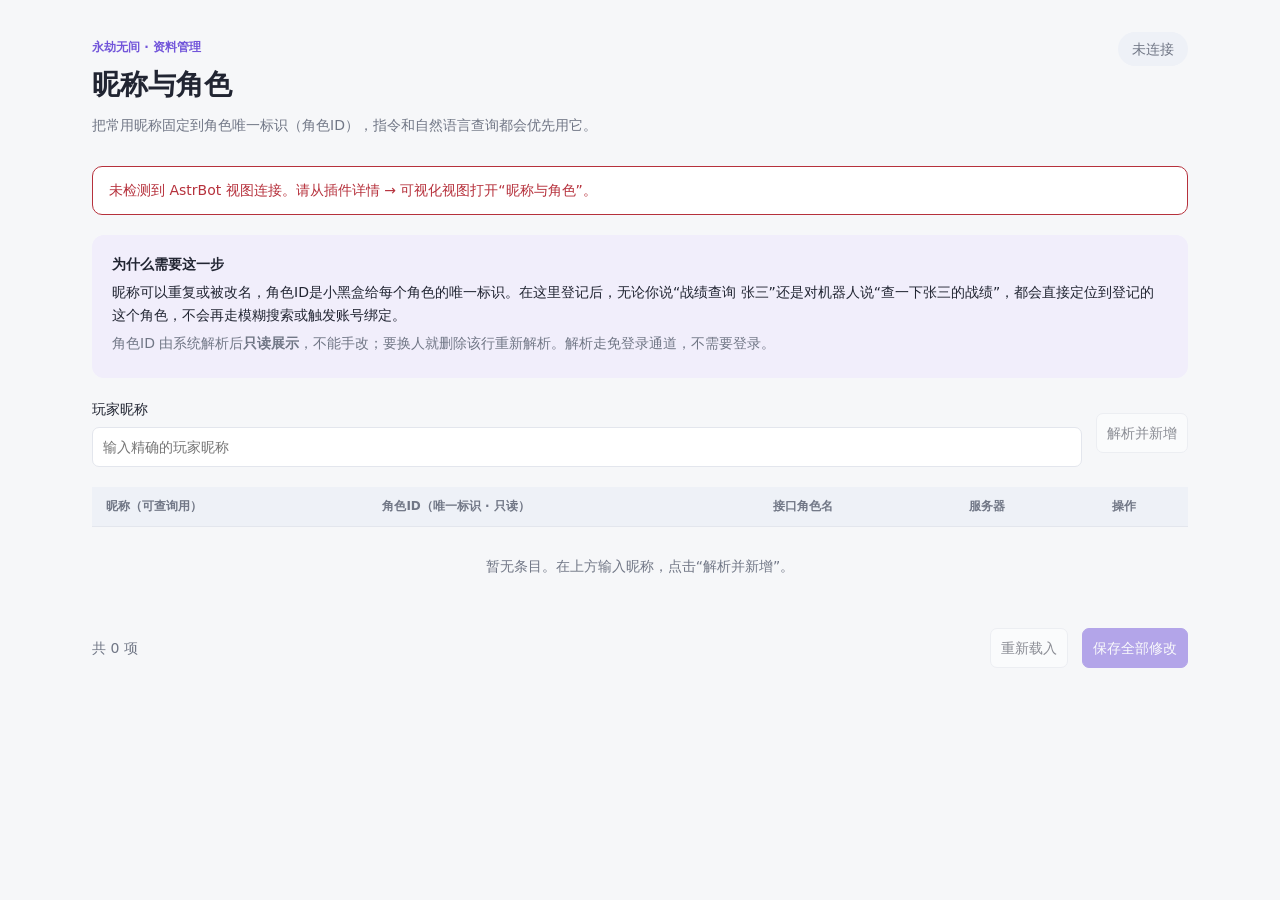
==== pages/nicknames/index.html @ cf76bc1d "feat: 昵称与角色面板（昵称映射唯一角色ID），版本 1.8.0" ====
<!doctype html>
<html lang="zh-CN">
<head>
  <meta charset="utf-8">
  <meta name="viewport" content="width=device-width,initial-scale=1">
  <title>昵称与角色 · 永劫无间</title>
  <link rel="stylesheet" href="./style.css">
</head>
<body>
<main>
  <header>
    <div>
      <p class="eyebrow">永劫无间 · 资料管理</p>
      <h1>昵称与角色</h1>
      <p class="muted">把常用昵称固定到角色唯一标识（角色ID），指令和自然语言查询都会优先用它。</p>
    </div>
    <span id="save-state" class="badge">正在连接</span>
  </header>
  <div id="notice" role="status" aria-live="polite">正在连接 AstrBot…</div>

  <section class="help">
    <strong>为什么需要这一步</strong>
    <p>昵称可以重复或被改名，角色ID是小黑盒给每个角色的唯一标识。在这里登记后，无论你说“战绩查询 张三”还是对机器人说“查一下张三的战绩”，都会直接定位到登记的这个角色，不会再走模糊搜索或触发账号绑定。</p>
    <p class="muted">角色ID 由系统解析后<b>只读展示</b>，不能手改；要换人就删除该行重新解析。解析走免登录通道，不需要登录。</p>
  </section>

  <section class="toolbar" aria-label="解析工具">
    <label class="grow">玩家昵称
      <input id="resolve-nickname" type="text" maxlength="80" placeholder="输入精确的玩家昵称" aria-label="要解析的玩家昵称">
    </label>
    <div class="actions">
      <button id="resolve" disabled>解析并新增</button>
    </div>
  </section>
  <div id="candidates" class="panel" hidden>
    <h2>匹配到多个玩家</h2>
    <p class="muted">请选择你要登记的那一个（按角色ID 精确登记，避免同名混淆）。</p>
    <div class="table-wrap">
      <table>
        <thead><tr><th>昵称</th><th>角色ID</th><th>服务器</th><th class="remove-column">操作</th></tr></thead>
        <tbody id="candidate-rows"></tbody>
      </table>
    </div>
  </div>

  <section class="table-wrap" aria-label="昵称对照表格">
    <table>
      <thead><tr><th>昵称（可查询用）</th><th>角色ID（唯一标识 · 只读）</th><th>接口角色名</th><th>服务器</th><th class="remove-column">操作</th></tr></thead>
      <tbody id="rows"></tbody>
    </table>
    <div id="empty" class="empty" hidden>暂无条目。在上方输入昵称，点击“解析并新增”。</div>
  </section>

  <footer>
    <span id="summary" class="muted">尚未载入</span>
    <div class="actions">
      <button id="reload" disabled>重新载入</button>
      <button id="save" class="primary" disabled>保存全部修改</button>
    </div>
  </footer>
</main>
<script type="module" src="./app.js"></script>
</body>
</html>
---- pages/nicknames/style.css ----
:root{color-scheme:light;--bg:#f6f7f9;--panel:#fff;--text:#212532;--muted:#717786;--border:#e3e6ed;--soft:#eef1f7;--accent:#7255da;--danger:#b6313c;--info:#f1eefb}
[data-theme=dark]{color-scheme:dark;--bg:#17191f;--panel:#22252e;--text:#eef0f7;--muted:#a5adbf;--border:#393f4c;--soft:#2c3240;--accent:#b39bff;--danger:#ff939c;--info:#2b263f}
*{box-sizing:border-box}body{margin:0;background:var(--bg);color:var(--text);font:14px/1.6 system-ui,"Microsoft YaHei",sans-serif}main{max-width:1160px;padding:32px;margin:auto}header,.toolbar,.actions{display:flex;align-items:center;justify-content:space-between;gap:14px}header{align-items:flex-start;margin-bottom:24px}h1{font-size:28px;margin:4px 0}h2{font-size:18px;margin:0 0 12px}p{margin:6px 0}.eyebrow{font-size:12px;font-weight:600;color:var(--accent)}.muted,dt{color:var(--muted)}.badge{background:var(--soft);color:var(--muted);border-radius:20px;padding:6px 14px;white-space:nowrap}#notice{border:1px solid var(--border);border-radius:10px;padding:12px 16px;background:var(--panel);margin-bottom:20px;overflow-wrap:anywhere}.error{color:var(--danger)}#notice.error{border-color:var(--danger)}.help{background:var(--info);padding:18px 20px;border-radius:12px;margin-bottom:20px}.toolbar{flex-wrap:wrap;margin-bottom:20px}.grow{flex:1;min-width:240px;display:block}select,input,button{font:inherit;color:var(--text);background:var(--panel);border:1px solid var(--border);border-radius:7px;padding:8px 10px}.grow input{display:block;width:100%;margin-top:6px}button{cursor:pointer;white-space:nowrap}button:disabled{opacity:.5;cursor:not-allowed}button:hover:enabled{border-color:var(--accent);color:var(--accent)}:focus-visible{outline:2px solid var(--accent);outline-offset:2px}.panel{padding:22px;background:var(--panel);border:1px solid var(--border);border-radius:12px;margin-bottom:18px}.table-wrap{overflow:auto;margin-top:12px}table{border-collapse:collapse;min-width:520px;width:100%;text-align:left}th{font-size:12px;color:var(--muted);background:var(--soft)}th,td{padding:10px 14px;border-bottom:1px solid var(--border);overflow-wrap:anywhere}td:first-child{white-space:nowrap}input[readonly]{background:var(--soft);color:var(--muted);cursor:default}.remove-column{width:90px}button.remove{padding:6px 10px}.empty{padding:28px;text-align:center;color:var(--muted)}footer{display:flex;align-items:center;justify-content:space-between;gap:14px;margin-top:22px;flex-wrap:wrap}button.primary{background:var(--accent);border-color:var(--accent);color:#fff}button.primary:hover:enabled{opacity:.9;color:#fff}.mono{font-family:ui-monospace,Consolas,monospace}
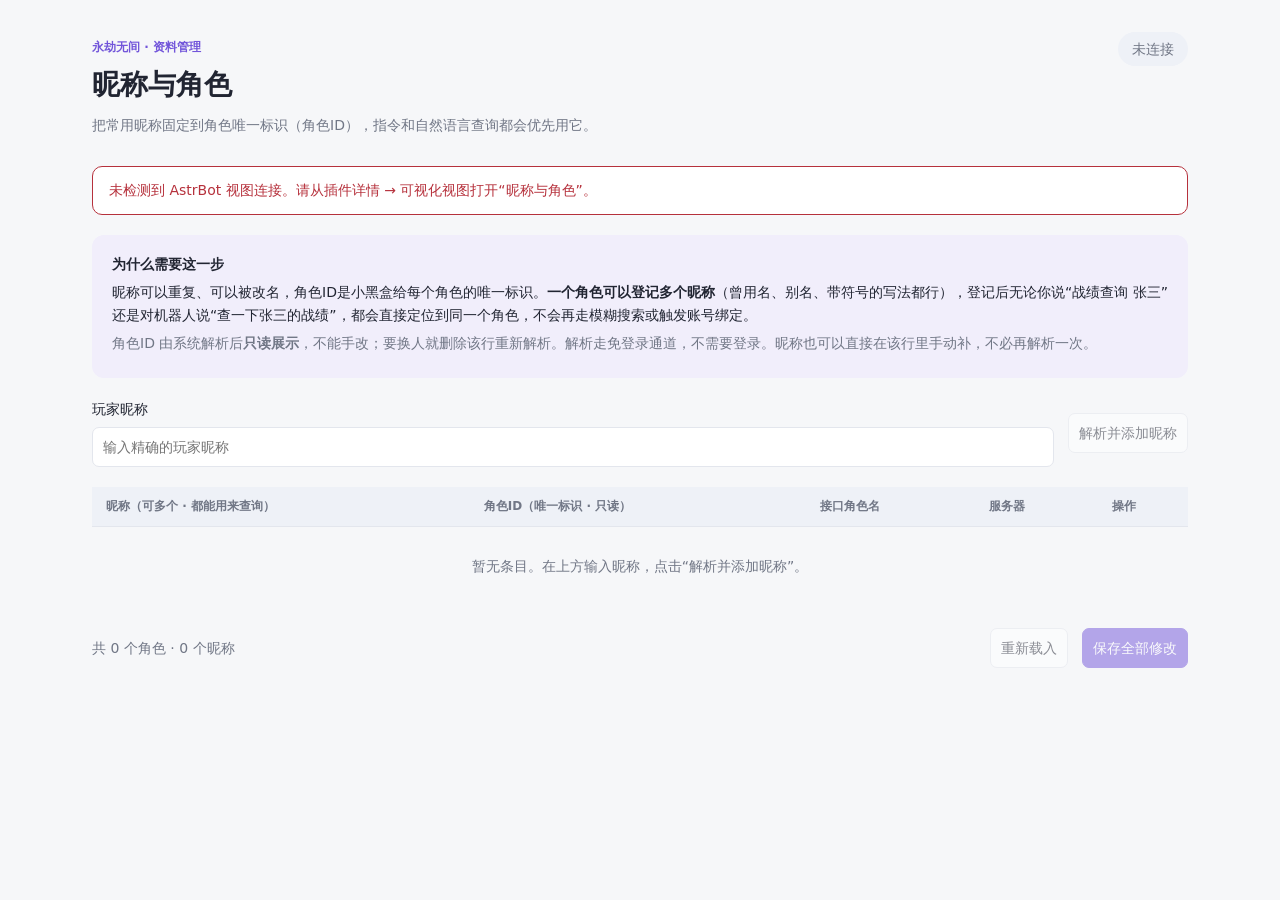
==== commit 400256c4: "feat: 一个角色支持多个昵称（面板按角色聚合），版本 1.9.0" ====
--- a/pages/nicknames/index.html
+++ b/pages/nicknames/index.html
@@ -20,8 +20,8 @@
 
   <section class="help">
     <strong>为什么需要这一步</strong>
-    <p>昵称可以重复或被改名，角色ID是小黑盒给每个角色的唯一标识。在这里登记后，无论你说“战绩查询 张三”还是对机器人说“查一下张三的战绩”，都会直接定位到登记的这个角色，不会再走模糊搜索或触发账号绑定。</p>
-    <p class="muted">角色ID 由系统解析后<b>只读展示</b>，不能手改；要换人就删除该行重新解析。解析走免登录通道，不需要登录。</p>
+    <p>昵称可以重复、可以被改名，角色ID是小黑盒给每个角色的唯一标识。<b>一个角色可以登记多个昵称</b>（曾用名、别名、带符号的写法都行），登记后无论你说“战绩查询 张三”还是对机器人说“查一下张三的战绩”，都会直接定位到同一个角色，不会再走模糊搜索或触发账号绑定。</p>
+    <p class="muted">角色ID 由系统解析后<b>只读展示</b>，不能手改；要换人就删除该行重新解析。解析走免登录通道，不需要登录。昵称也可以直接在该行里手动补，不必再解析一次。</p>
   </section>
 
   <section class="toolbar" aria-label="解析工具">
@@ -29,7 +29,7 @@
       <input id="resolve-nickname" type="text" maxlength="80" placeholder="输入精确的玩家昵称" aria-label="要解析的玩家昵称">
     </label>
     <div class="actions">
-      <button id="resolve" disabled>解析并新增</button>
+      <button id="resolve" disabled>解析并添加昵称</button>
     </div>
   </section>
   <div id="candidates" class="panel" hidden>
@@ -45,10 +45,10 @@
 
   <section class="table-wrap" aria-label="昵称对照表格">
     <table>
-      <thead><tr><th>昵称（可查询用）</th><th>角色ID（唯一标识 · 只读）</th><th>接口角色名</th><th>服务器</th><th class="remove-column">操作</th></tr></thead>
+      <thead><tr><th>昵称（可多个 · 都能用来查询）</th><th>角色ID（唯一标识 · 只读）</th><th>接口角色名</th><th>服务器</th><th class="remove-column">操作</th></tr></thead>
       <tbody id="rows"></tbody>
     </table>
-    <div id="empty" class="empty" hidden>暂无条目。在上方输入昵称，点击“解析并新增”。</div>
+    <div id="empty" class="empty" hidden>暂无条目。在上方输入昵称，点击“解析并添加昵称”。</div>
   </section>
 
   <footer>
--- a/pages/nicknames/style.css
+++ b/pages/nicknames/style.css
@@ -1,3 +1,12 @@
 :root{color-scheme:light;--bg:#f6f7f9;--panel:#fff;--text:#212532;--muted:#717786;--border:#e3e6ed;--soft:#eef1f7;--accent:#7255da;--danger:#b6313c;--info:#f1eefb}
 [data-theme=dark]{color-scheme:dark;--bg:#17191f;--panel:#22252e;--text:#eef0f7;--muted:#a5adbf;--border:#393f4c;--soft:#2c3240;--accent:#b39bff;--danger:#ff939c;--info:#2b263f}
 *{box-sizing:border-box}body{margin:0;background:var(--bg);color:var(--text);font:14px/1.6 system-ui,"Microsoft YaHei",sans-serif}main{max-width:1160px;padding:32px;margin:auto}header,.toolbar,.actions{display:flex;align-items:center;justify-content:space-between;gap:14px}header{align-items:flex-start;margin-bottom:24px}h1{font-size:28px;margin:4px 0}h2{font-size:18px;margin:0 0 12px}p{margin:6px 0}.eyebrow{font-size:12px;font-weight:600;color:var(--accent)}.muted,dt{color:var(--muted)}.badge{background:var(--soft);color:var(--muted);border-radius:20px;padding:6px 14px;white-space:nowrap}#notice{border:1px solid var(--border);border-radius:10px;padding:12px 16px;background:var(--panel);margin-bottom:20px;overflow-wrap:anywhere}.error{color:var(--danger)}#notice.error{border-color:var(--danger)}.help{background:var(--info);padding:18px 20px;border-radius:12px;margin-bottom:20px}.toolbar{flex-wrap:wrap;margin-bottom:20px}.grow{flex:1;min-width:240px;display:block}select,input,button{font:inherit;color:var(--text);background:var(--panel);border:1px solid var(--border);border-radius:7px;padding:8px 10px}.grow input{display:block;width:100%;margin-top:6px}button{cursor:pointer;white-space:nowrap}button:disabled{opacity:.5;cursor:not-allowed}button:hover:enabled{border-color:var(--accent);color:var(--accent)}:focus-visible{outline:2px solid var(--accent);outline-offset:2px}.panel{padding:22px;background:var(--panel);border:1px solid var(--border);border-radius:12px;margin-bottom:18px}.table-wrap{overflow:auto;margin-top:12px}table{border-collapse:collapse;min-width:520px;width:100%;text-align:left}th{font-size:12px;color:var(--muted);background:var(--soft)}th,td{padding:10px 14px;border-bottom:1px solid var(--border);overflow-wrap:anywhere}td:first-child{white-space:nowrap}input[readonly]{background:var(--soft);color:var(--muted);cursor:default}.remove-column{width:90px}button.remove{padding:6px 10px}.empty{padding:28px;text-align:center;color:var(--muted)}footer{display:flex;align-items:center;justify-content:space-between;gap:14px;margin-top:22px;flex-wrap:wrap}button.primary{background:var(--accent);border-color:var(--accent);color:#fff}button.primary:hover:enabled{opacity:.9;color:#fff}.mono{font-family:ui-monospace,Consolas,monospace}
+
+/* 一个角色多个昵称：昵称以标签形式排列，最后一个虚线框用于就地添加 */
+td:first-child{white-space:normal}
+.chips{display:flex;flex-wrap:wrap;gap:6px;align-items:center;min-width:240px}
+.chip{display:inline-flex;align-items:center;gap:2px;background:var(--soft);border:1px solid var(--border);border-radius:999px;padding:2px 4px 2px 10px;font-size:13px;line-height:1.6}
+.chip-remove{border:0;background:transparent;color:var(--muted);padding:0 5px;font-size:15px;line-height:1;cursor:pointer;border-radius:999px}
+.chip-remove:hover:enabled{color:var(--danger)}
+.nickname-add{border:1px dashed var(--border);background:transparent;border-radius:999px;padding:2px 12px;min-width:130px;font-size:13px}
+.nickname-add:hover:enabled,.nickname-add:focus{border-style:solid;border-color:var(--accent)}
